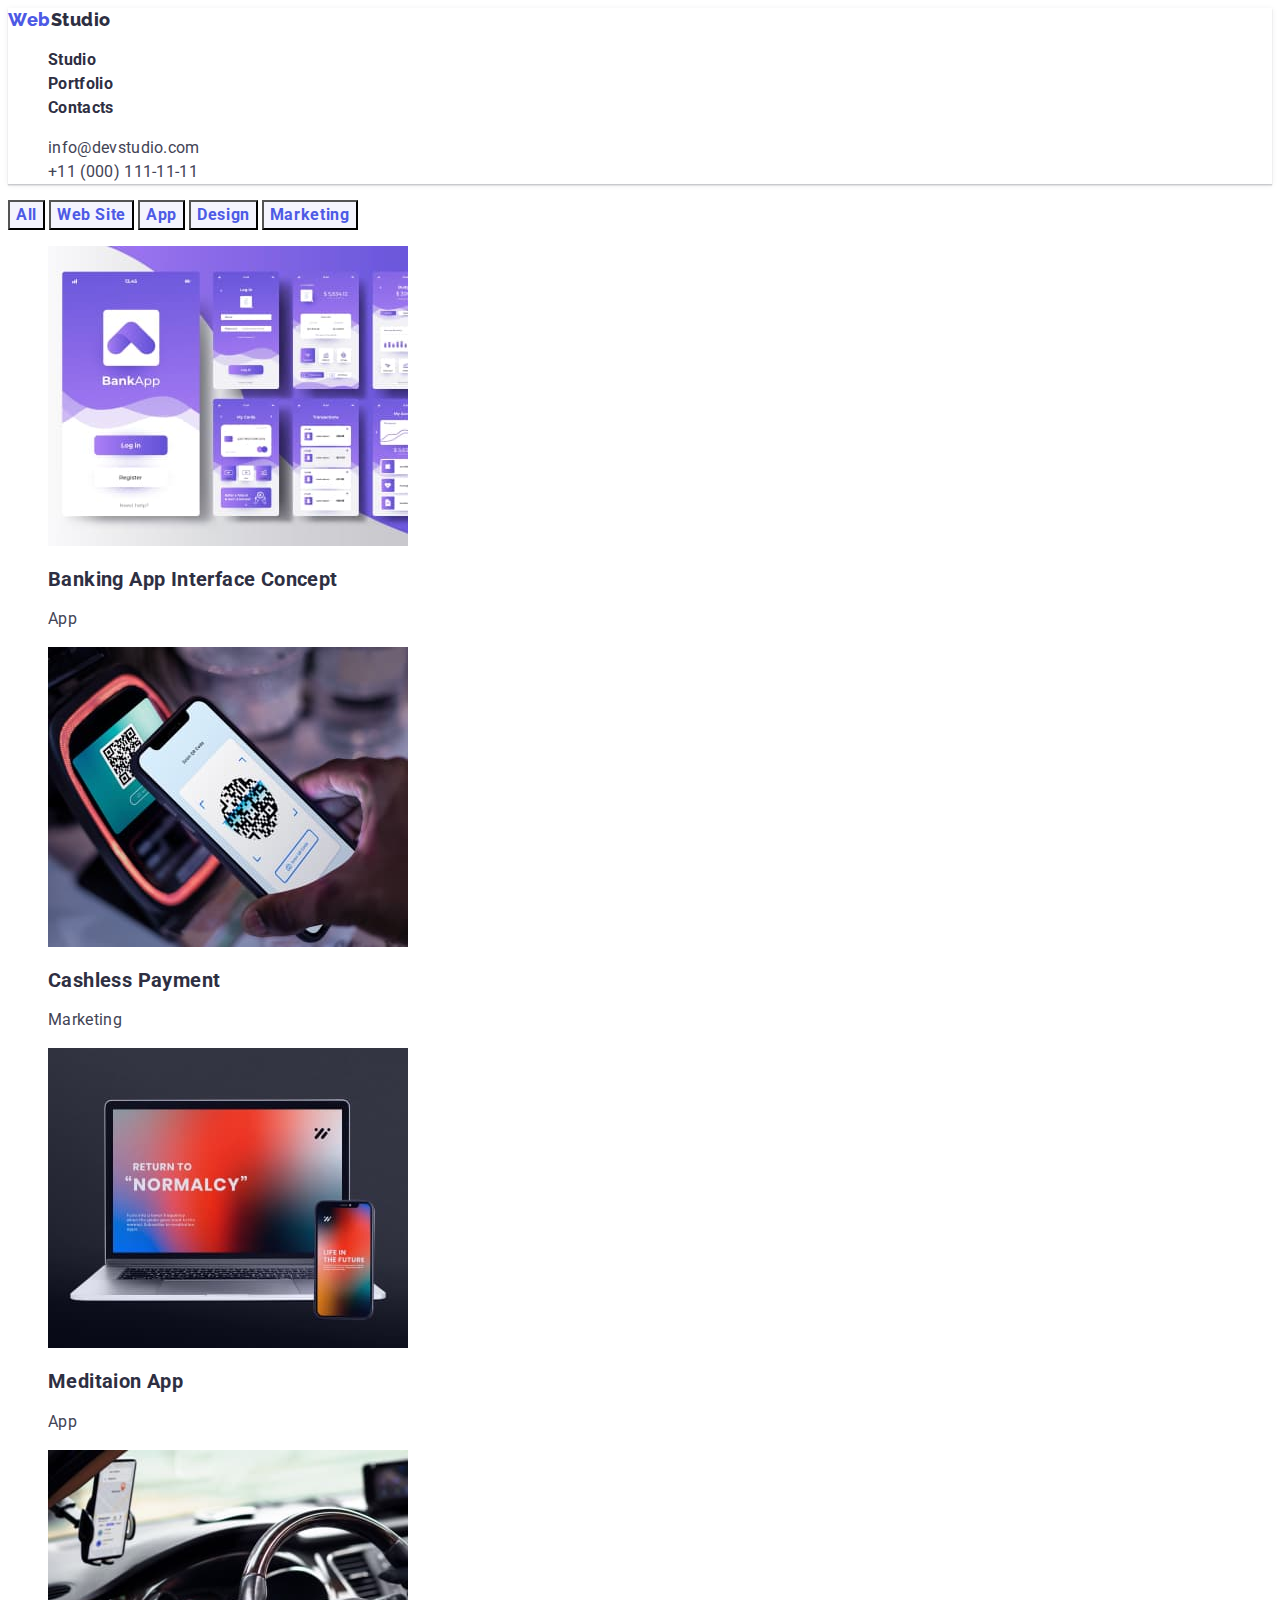
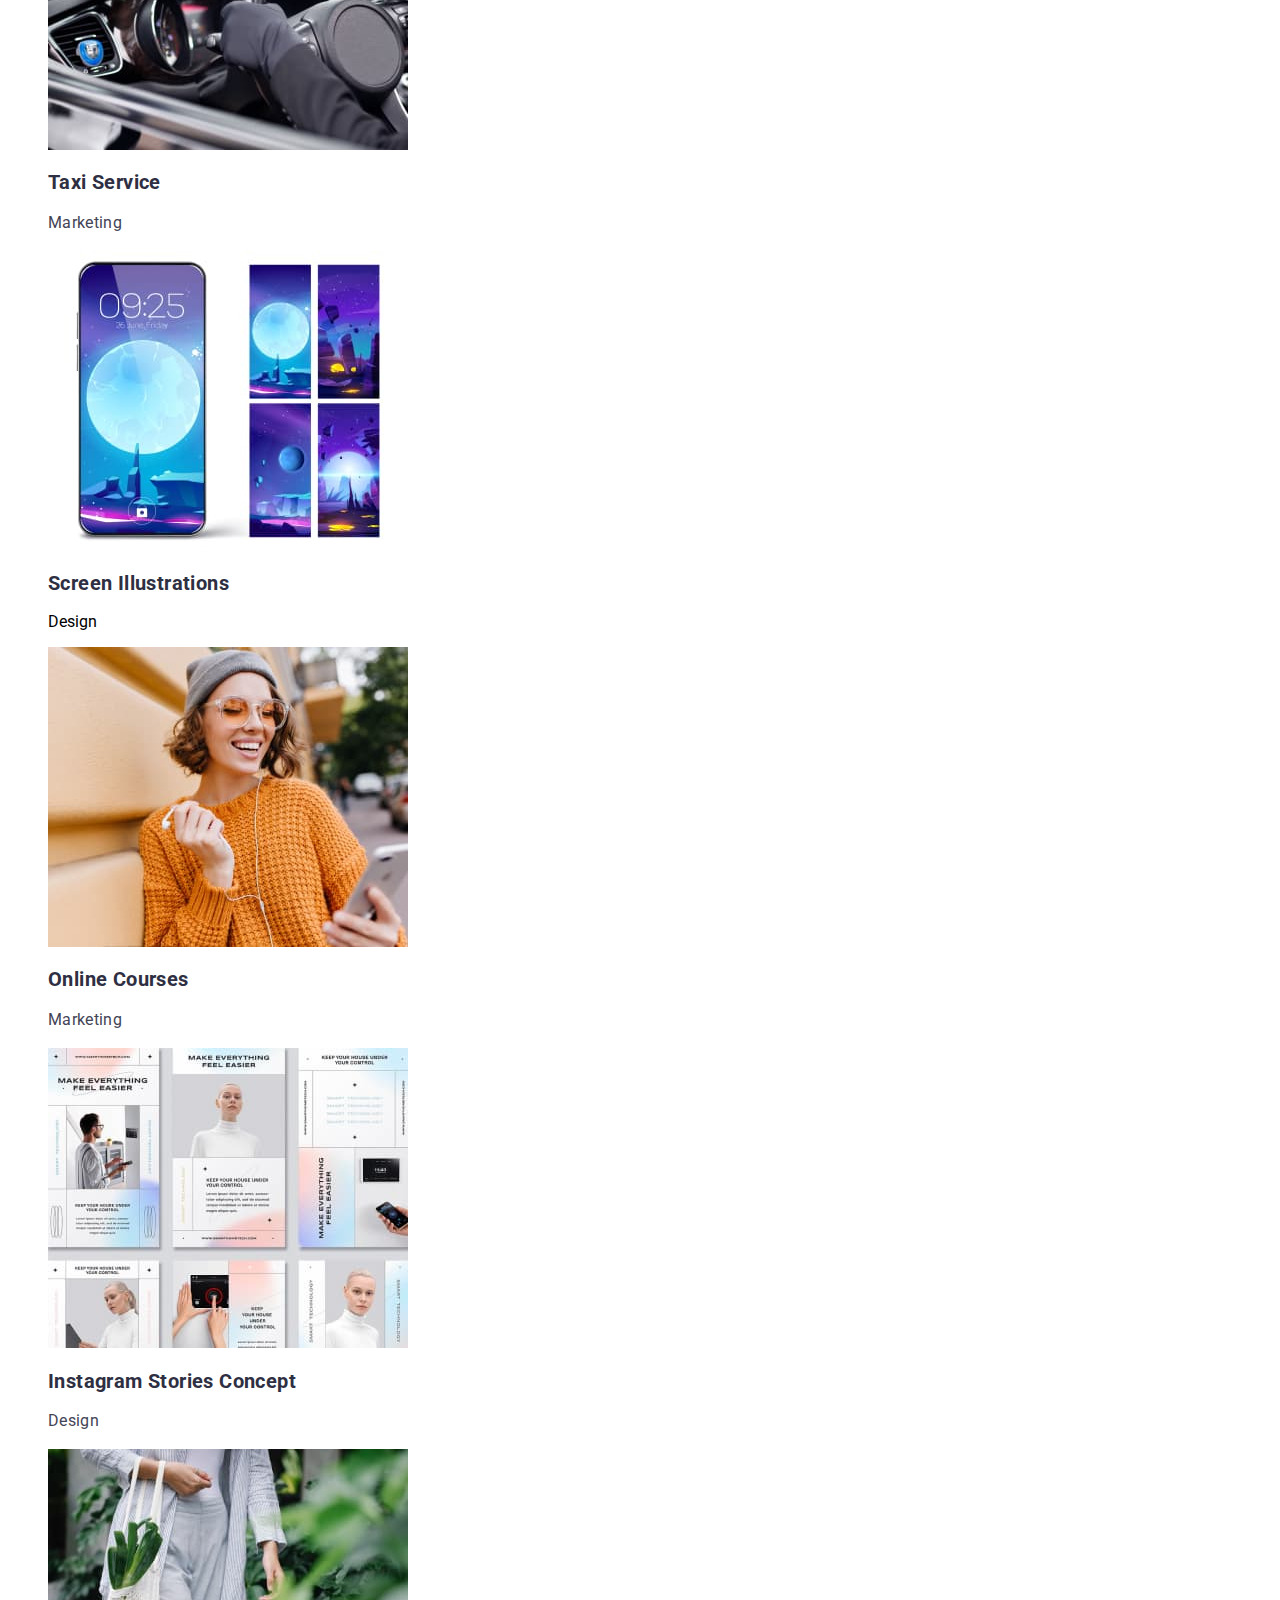
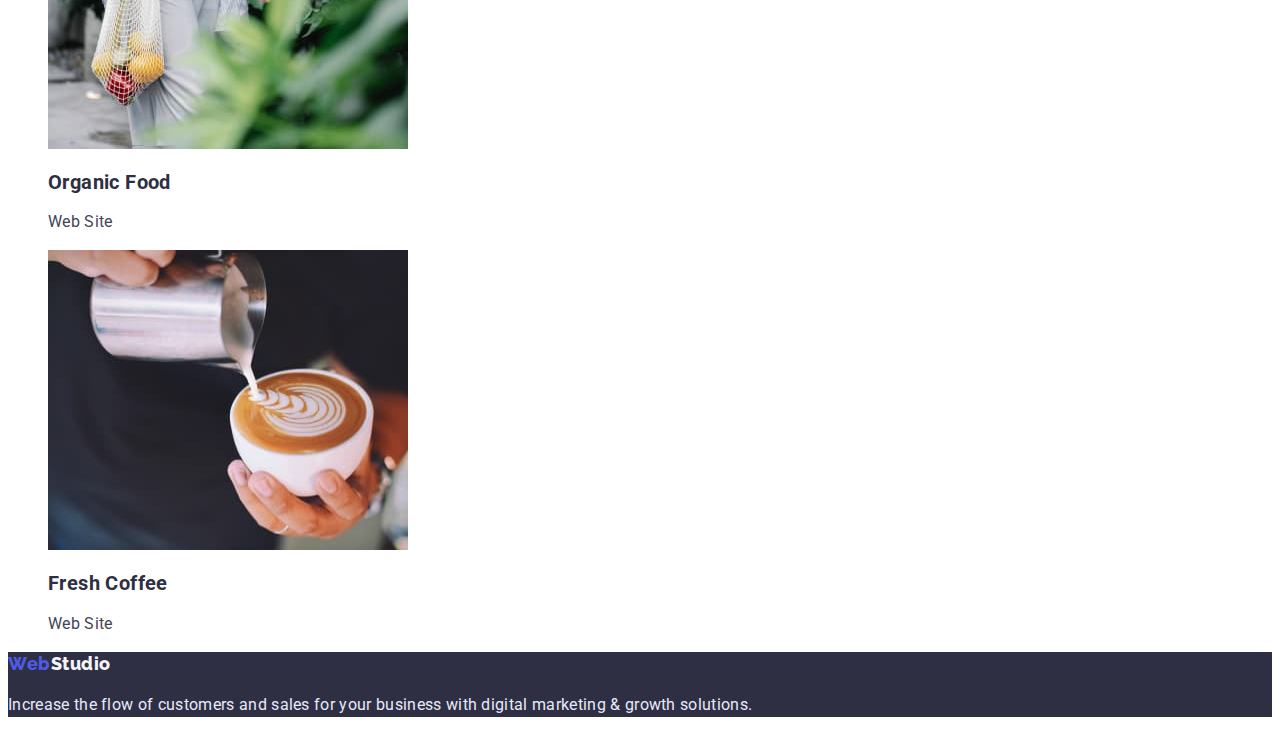
==== portfolio.html @ f4481055 "add portfolio" ====
<!DOCTYPE html>
<html lang="en">
<head>
    <meta charset="UTF-8">
    <meta http-equiv="X-UA-Compatible" content="IE=edge">
    <meta name="viewport" content="width=device-width, initial-scale=1.0">
    <link rel="stylesheet" href="./css/styles.css">
    <link rel="preconnect" href="https://fonts.googleapis.com">
    <link rel="preconnect" href="https://fonts.gstatic.com" crossorigin>
    <link href="https://fonts.googleapis.com/css2?family=Raleway:wght@800&family=Roboto:wght@400;500;700;900&display=swap" rel="stylesheet">    
    <title>Document</title>
</head>
<body>
   <header class="header">
    <nav class="heder-nav">
        <a href="./index.html" class="logo items"><span class="logo-web">Web</span>Studio</a>
        <ul class="header-nav-list list">
        <li><a href="./index.html" class="heder-nav-item items">Studio</a>
        </li>
        <li><a href="./portfolio.html" class="heder-nav-item items">Portfolio</a>
        </li>
        <li><a href="" class="heder-nav-item items">Contacts</a>
        </li>
        </ul>
    </nav>
    
    <ul class="contacts list">
        <li><a href="mailto:info@devstudio.com" class="contacts-item items">info@devstudio.com</a></li>
        <li><a href="tel:+11(000)111-11-11" class="contacts-item items">+11 (000) 111-11-11</a></li>
    </ul>
   </header>
   <main>
<section> <h1 class="visually-hidden">portfolio</h1>
    <button type="button" class="portfolio-buttons">All</button>
    <button type="button" class="portfolio-buttons">Web Site</button>
    <button type="button" class="portfolio-buttons">App</button>
    <button type="button" class="portfolio-buttons">Design</button>
    <button type="button" class="portfolio-buttons">Marketing</button>
<ul class="section-list list">
    <li>
        <img src="./images/portfolio/app/app1.jpg" alt="example app" width="360" height="300">
        <h2 class="section-second-title">Banking App Interface Concept</h2>
        <p class="section-text">App</p>
    </li>
    <li>
        <img src="./images/portfolio/marketing/phone-with-terminal.jpg" alt="phone with terminal" width="360" height="300">
        <h2 class="section-second-title">Cashless Payment</h2>
        <p class="section-text">Marketing</p>
    </li>
    <li>
        <img src="./images/portfolio/app/app2.jpg" alt="example app" width="360" height="300">
        <h2 class="section-second-title">Meditaion App</h2>
        <p class="section-text">App</p>
    </li>
    <li>
        <img src="./images/portfolio/marketing/in-car.jpg" alt="in car" width="360" height="300">
        <h2 class="section-second-title">Taxi Service</h2>
        <p class="section-text">Marketing</p>
    </li>
    <li>
        <img src="./images/portfolio/design/screen-illustrations.jpg" alt="screen illustrations" width="360" height="300">
        <h2 class="section-second-title">Screen Illustrations</h2>
        <p class="section-section-text">Design</p>
    </li>
    <li>
        <img src="./images/portfolio/marketing/woman-with-phone.jpg" alt="woman with phone" width="360" height="300">
        <h2 class="section-second-title">Online Courses</h2>
        <p class="section-text">Marketing</p>
    </li>
    <li>
        <img src="./images/portfolio/design/instagram-stories-concept.jpg" alt="instagram stories concept" width="360" height="300">
        <h2 class="section-second-title">Instagram Stories Concept</h2>
        <p class="section-text">Design</p>
    </li>
    <li>
        <img src="./images/portfolio/web-site/woman-with-a-bag-of-vegetables.jpg" alt="woman with a bag of vegetables" width="360" height="300">
        <h2 class="section-second-title">Organic Food</h2>
        <p class="section-text">Web Site</p>
    </li>
    <li>
        <img src="./images/portfolio/web-site/cap-of-coffe.jpg" alt="cap of coffe" width="360" height="300">
        <h2 class="section-second-title">Fresh Coffee</h2>
        <p class="section-text">Web Site</p>
    </li>
</ul>
</section>

   </main>
   <footer class="footer">
    <a href="./index.html" class="logo items"><span class="logo-web">Web</span>Studio</a>
    <p>Increase the flow of customers and sales for your business with digital marketing & growth solutions.</p>
   </footer>
</body>
</html>
---- css/styles.css ----
:root{
    --primary-title-color:#2E2F42;
    --primary-text-color: #434455;
    --second-text-color: #FFFFFF;
    --primary-button-color: #4D5AE5;
}
body {
   font-family: 'Roboto';
   font-style: normal;
}

/*header*/
.header {
    background: #FFFFFF;
    box-shadow: 0px 2px 1px rgba(46, 47, 66, 0.08), 0px 1px 1px rgba(46, 47, 66, 0.16), 0px 1px 6px rgba(46, 47, 66, 0.08);}
.logo {
    font-family: 'Raleway', sant-serif;
    font-weight: 800;
    font-size: 18px;
    line-height: 1.33;
    letter-spacing: 0.03em;
    color: var(--primary-title-color);
}
.logo-web {
    color: var(--primary-button-color);
}
.heder-nav-item {
    font-family: inherit;
    font-weight: 700;
    font-size: 16px;
    line-height: 1.5;
    letter-spacing: 0.02em;
    color: var(--primary-title-color);
}
.contacts-item {
    font-family: inherit;
    font-weight: 400;
    font-size: 16px;
    line-height: 1.5;
    letter-spacing: 0.02em;
    color: var(--primary-text-color);

}
/*main*/
.visually-hidden {
  position: absolute;
  width: 1px;
  height: 1px;
  margin: -1px;
  border: 0;
  padding: 0;
  
  white-space: nowrap;
  clip-path: inset(100%);
  clip: rect(0 0 0 0);
  overflow: hidden;
}
.list{
    list-style: none;
}
.items{
    text-decoration: none;
}
.hero {
    background: #2E2F42;
}
.hero-title{
    font-size: 56px;
    line-height: 1.07;
    text-align: center;
    letter-spacing: 0.02em;
    color: var(--second-text-color);
}
.hero-button {
    background:  #4D5AE5;
    box-shadow: 0px 4px 4px rgba(0, 0, 0, 0.15);
    border-radius: 4px;
    font-family: inherit;
    font-weight: 700;
    font-size: 16px;
    line-height: 1.18;
    display: flex;
    align-items: center;
    letter-spacing: 0.04em;
    color:var(--second-text-color);
    cursor: pointer;
}
.section-title {
    font-size: 36px;
    line-height: 1.11;
    letter-spacing: 0.02em;
    color: var(--primary-title-color);
}
.section-second-title {
    font-size: 20px;
    line-height: 1.2;
    letter-spacing: 0.02em;
    color: var(--primary-title-color);
}
.section-text {
    font-size: 16px;
    line-height: 1.5;
    letter-spacing: 0.02em;
    color: var(--primary-text-color);
}
.teem {
    background: #F4F4FD;
}
/* portfolio main*/
.portfolio-buttons:hover,
.portfolio-buttons:focus {
    background:  #4D5AE5;
    box-shadow: 0px 3px 1px rgba(0, 0, 0, 0.1), 0px 2px 1px rgba(0, 0, 0, 0.08), 0px 2px 2px rgba(0, 0, 0, 0.12);
    border-radius: 4px;
    color: var(--second-text-color);}
.portfolio-buttons {
    background: #F4F4FD;
    font-family: inherit;
    font-weight: 700;
    font-size: 16px;
    line-height: 1.5;
    letter-spacing: 0.04em;
    cursor: pointer;
    color: var(--primary-button-color);}
/*footer*/
.footer {
    background: var(--primary-title-color);
    font-size: 16px;
    line-height: 1.5;
    letter-spacing: 0.02em;
    color: #E7E9FC;
}
.footer .logo{
    color: #F4F4FD;
}
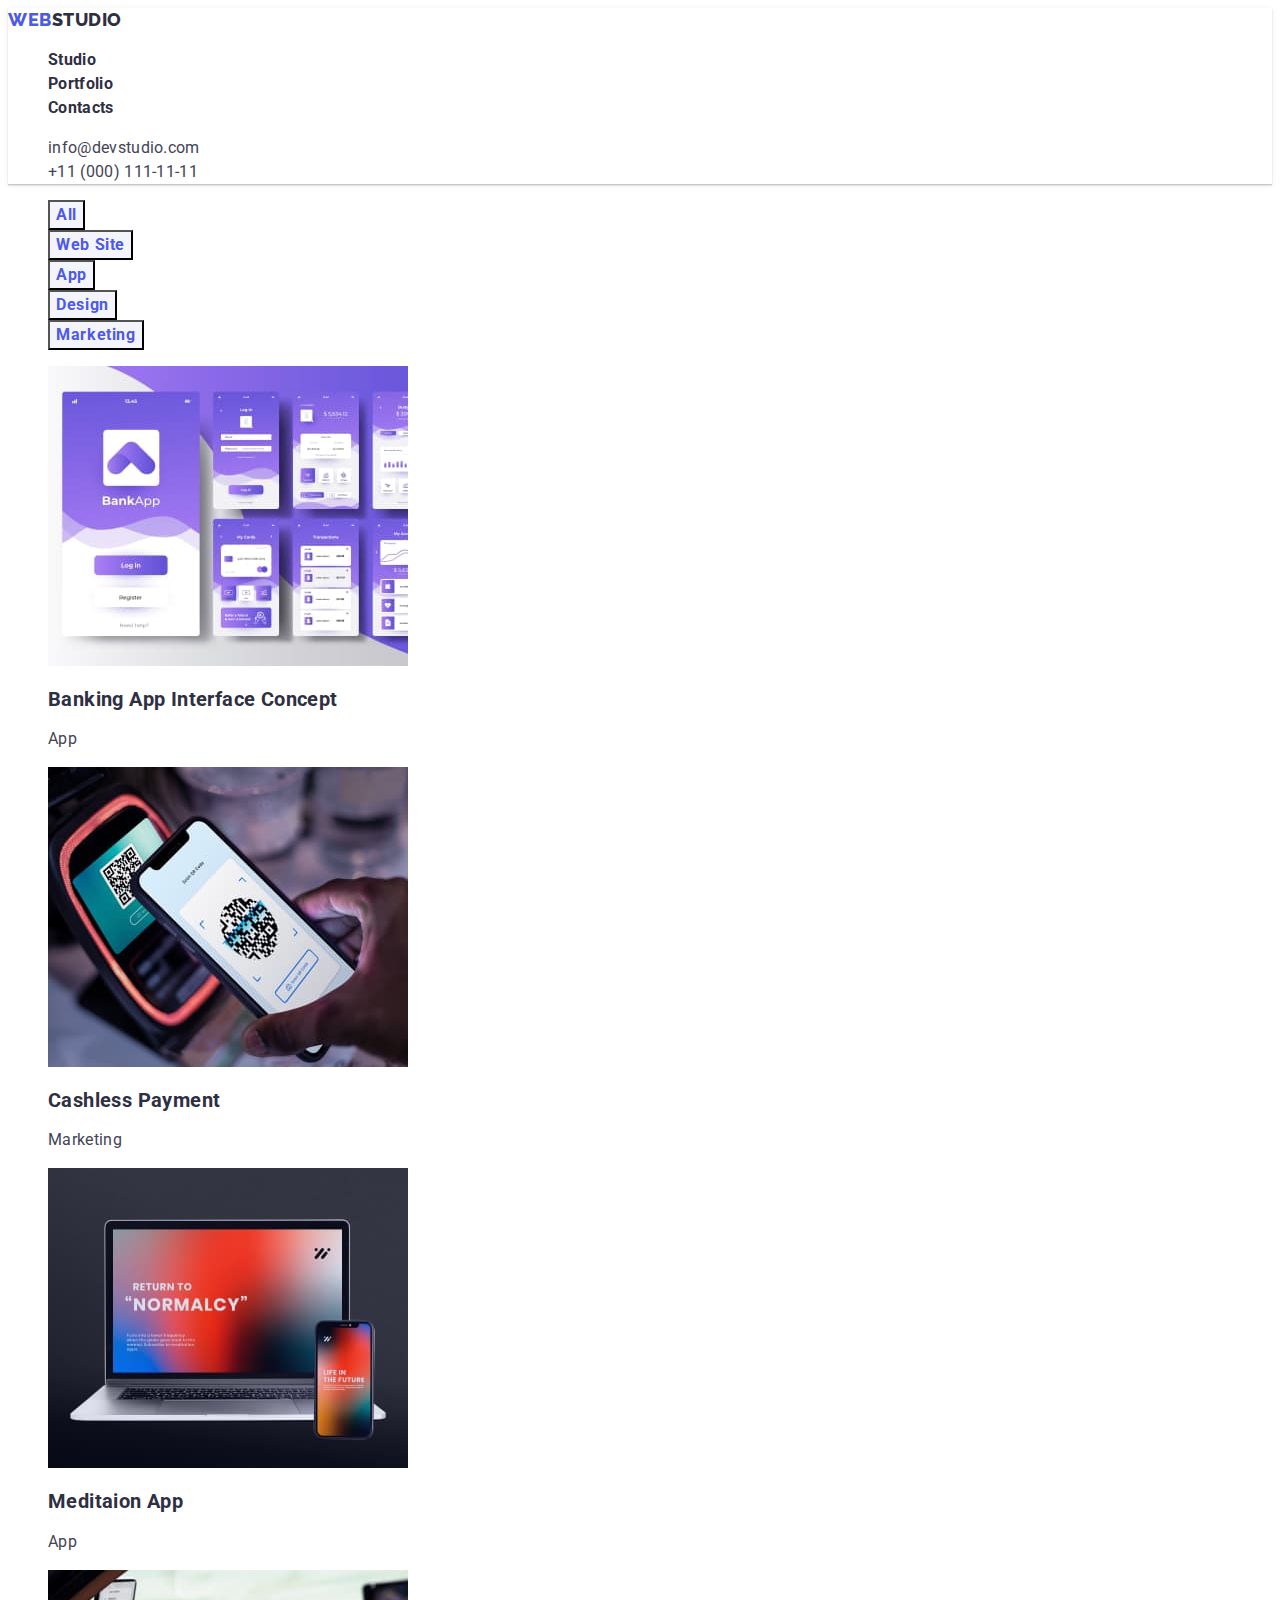
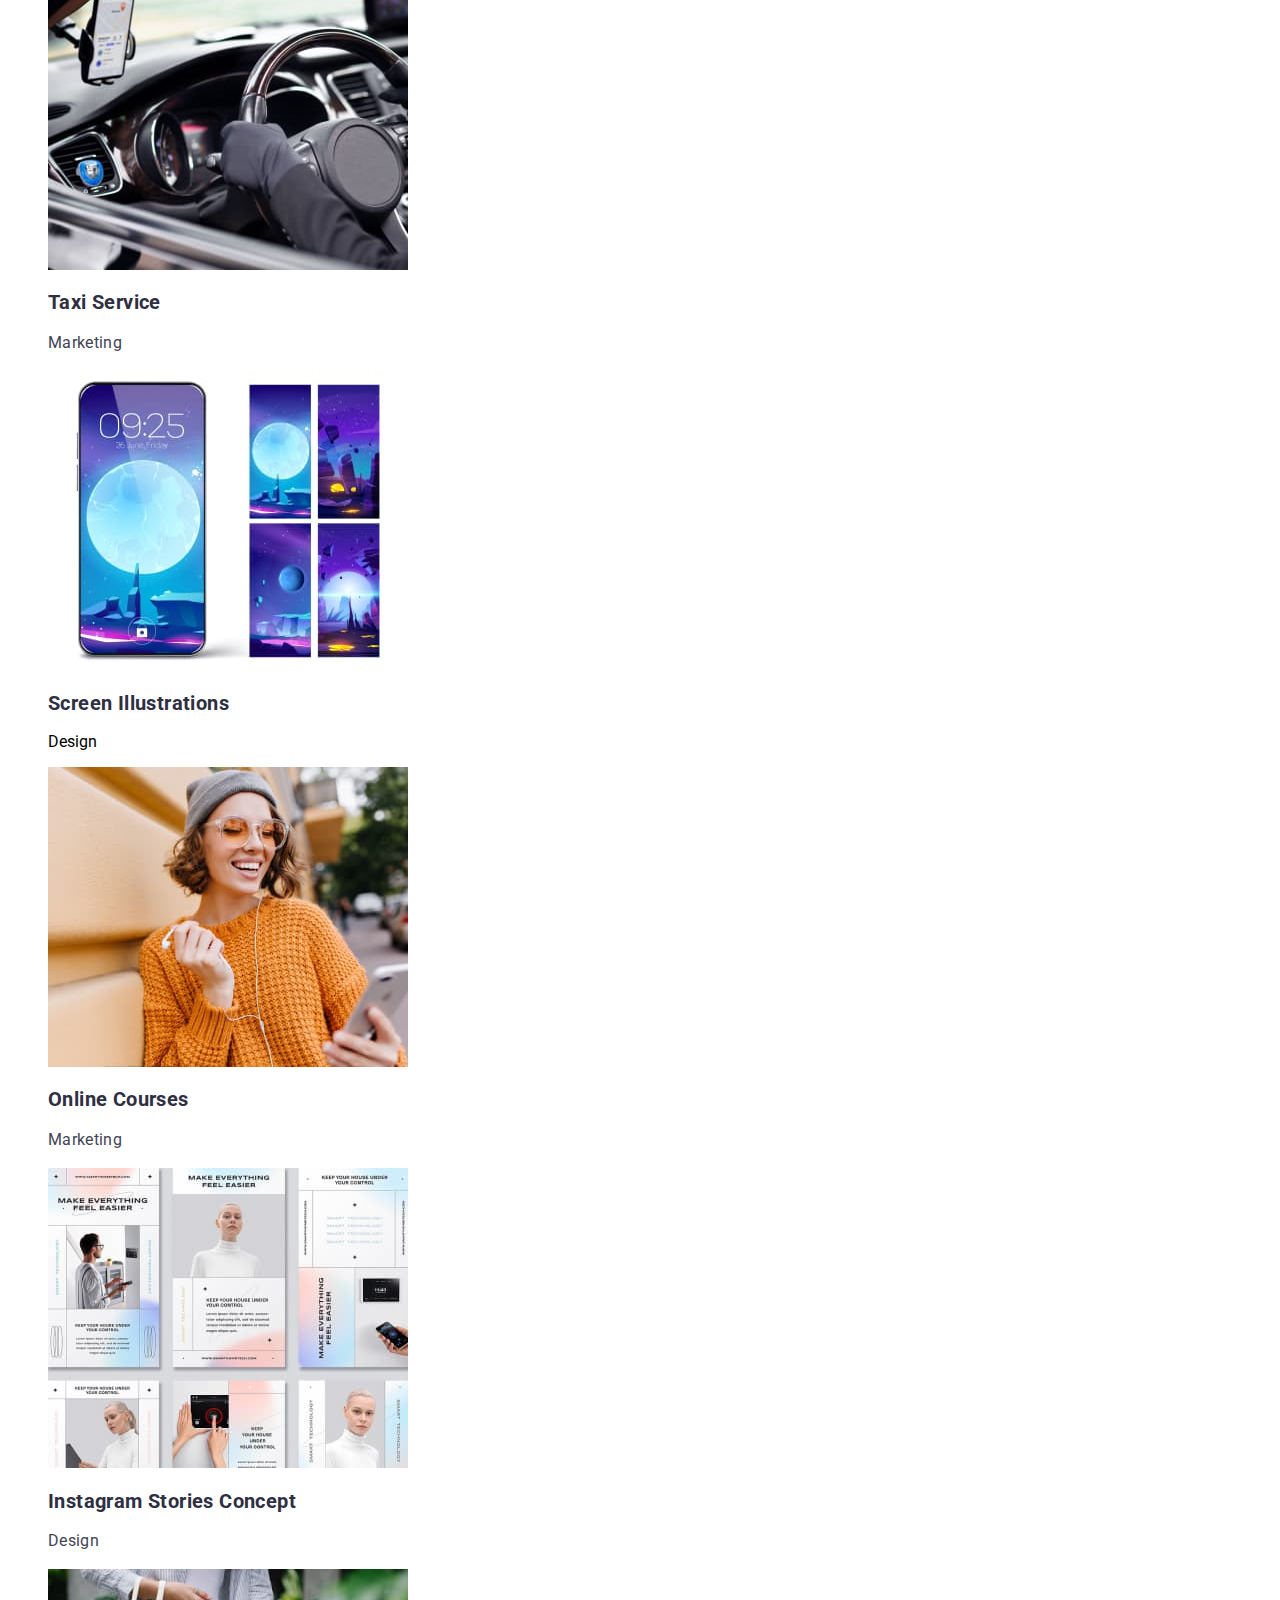
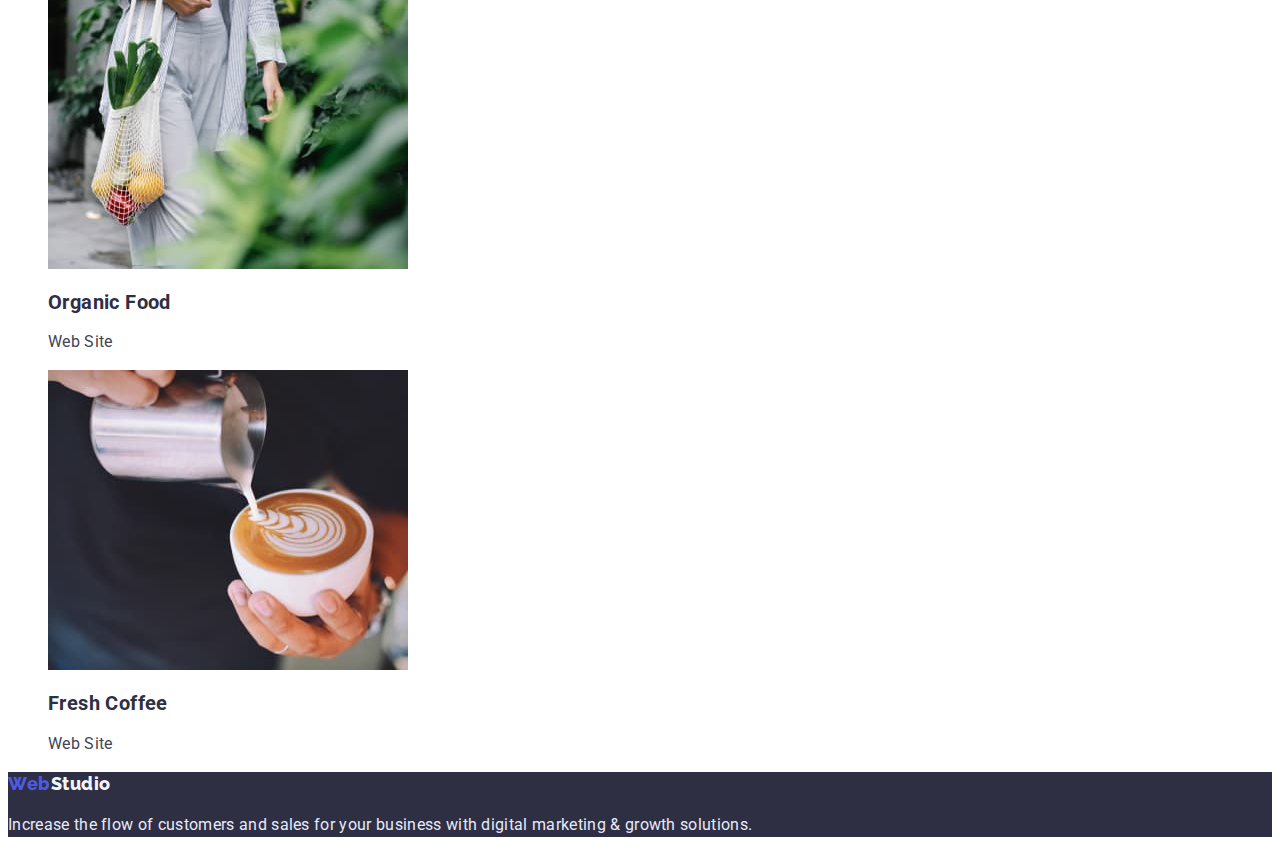
==== commit efd49ee9: "fixed button, h2, logo" ====
--- a/portfolio.html
+++ b/portfolio.html
@@ -13,7 +13,7 @@
 <body>
    <header class="header">
     <nav class="heder-nav">
-        <a href="./index.html" class="logo items"><span class="logo-web">Web</span>Studio</a>
+        <a href="./index.html" class="logo items"><span class="logo-web">WEB</span>STUDIO</a>
         <ul class="header-nav-list list">
         <li><a href="./index.html" class="heder-nav-item items">Studio</a>
         </li>
@@ -31,11 +31,23 @@
    </header>
    <main>
 <section> <h1 class="visually-hidden">portfolio</h1>
-    <button type="button" class="portfolio-buttons">All</button>
-    <button type="button" class="portfolio-buttons">Web Site</button>
-    <button type="button" class="portfolio-buttons">App</button>
-    <button type="button" class="portfolio-buttons">Design</button>
-    <button type="button" class="portfolio-buttons">Marketing</button>
+   <ul class="section-list list">
+    <li>
+        <button type="button" class="portfolio-buttons">All</button>
+    </li>
+    <li>
+        <button type="button" class="portfolio-buttons">Web Site</button>
+    </li>
+    <li>
+        <button type="button" class="portfolio-buttons">App</button>
+    </li>
+    <li>
+        <button type="button" class="portfolio-buttons">Design</button>
+    </li>
+    <li>
+        <button type="button" class="portfolio-buttons">Marketing</button>
+    </li>
+    </ul>
 <ul class="section-list list">
     <li>
         <img src="./images/portfolio/app/app1.jpg" alt="example app" width="360" height="300">
--- a/css/styles.css
+++ b/css/styles.css
@@ -6,7 +6,6 @@
 }
 body {
    font-family: 'Roboto';
-   font-style: normal;
 }
 
 /*header*/
